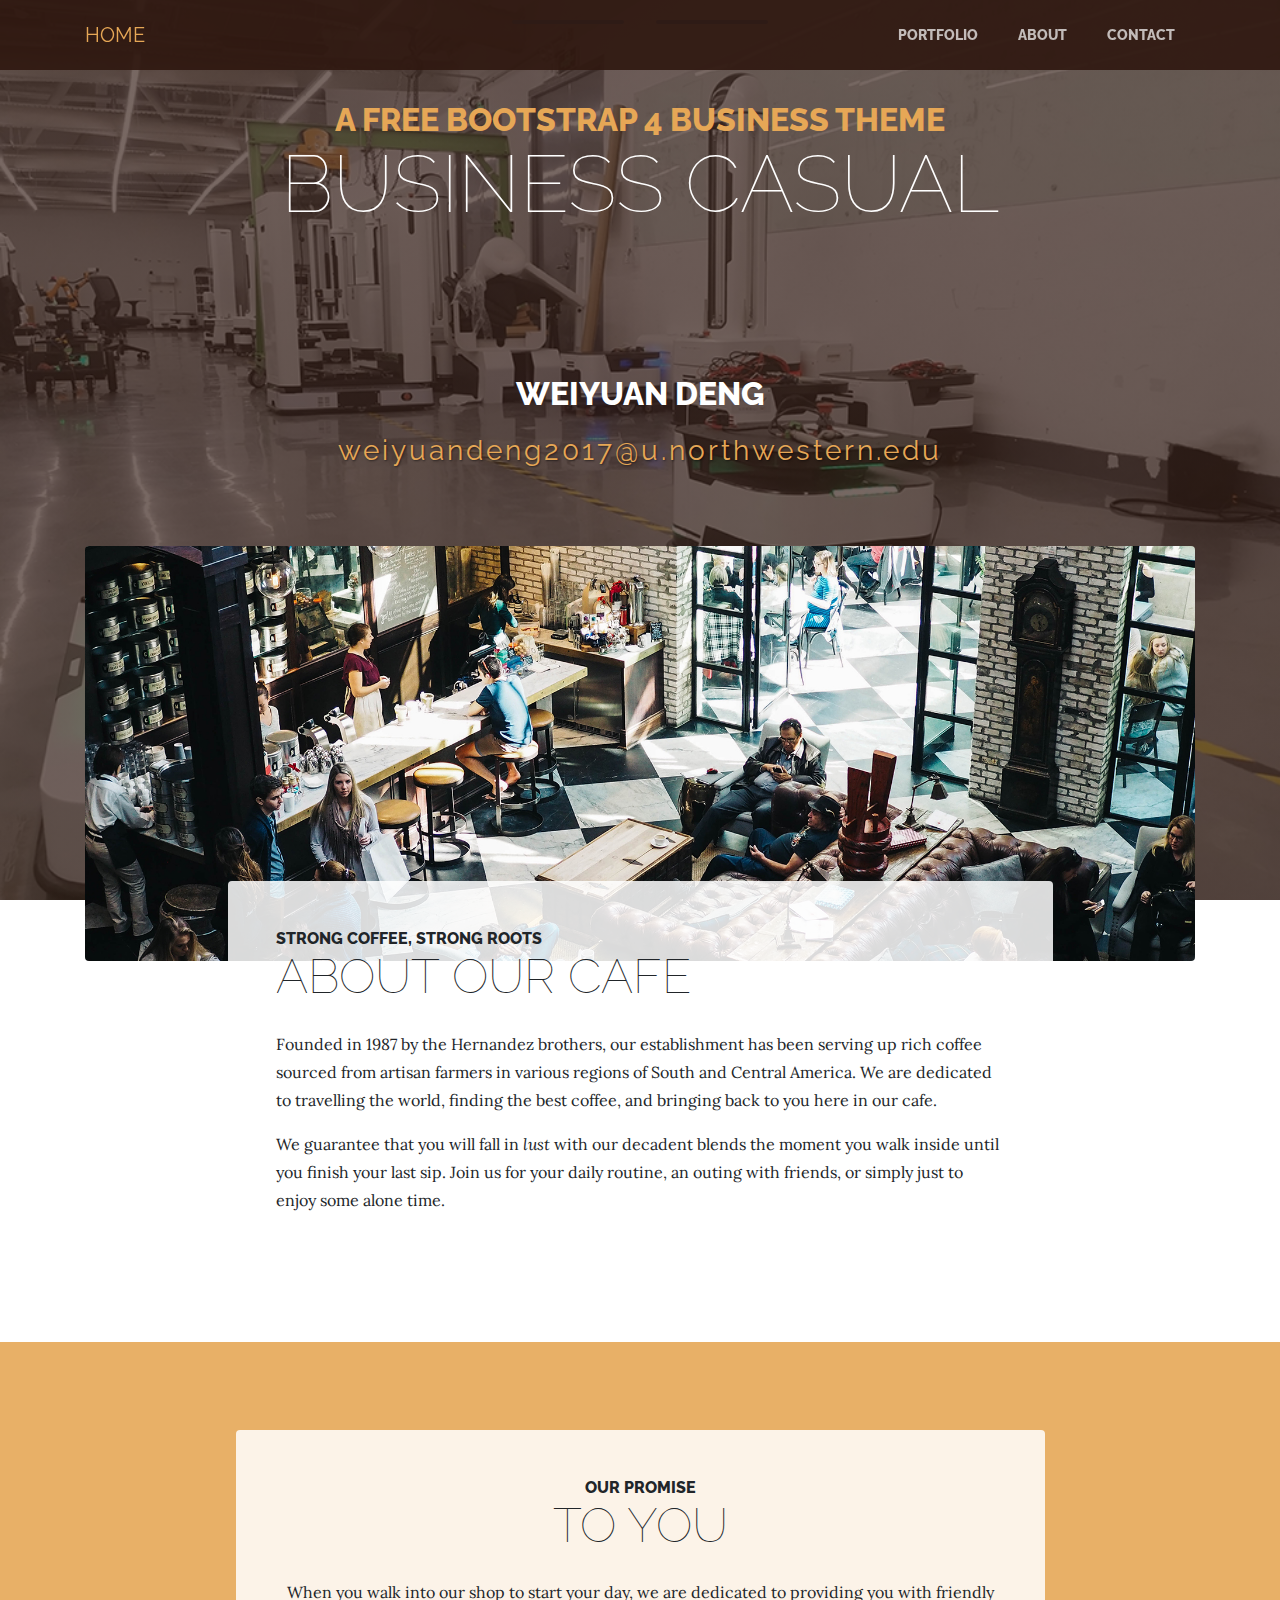
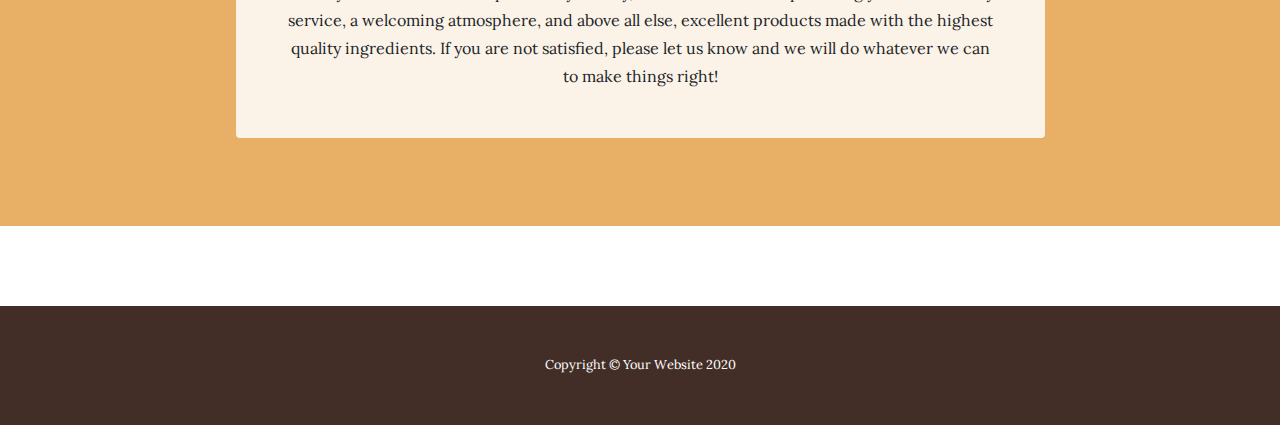
==== about.html @ 6f79a270 "Add portfolio frame" ====
<!DOCTYPE html>
<html lang="en">

<head>

    <meta charset="utf-8">
    <meta name="viewport" content="width=device-width, initial-scale=1, shrink-to-fit=no">
    <meta name="description" content="">
    <meta name="author" content="">

    <title>About Me</title>

    <!-- Bootstrap core CSS -->
    <link href="vendor/bootstrap/css/bootstrap.min.css" rel="stylesheet">

    <!-- Custom fonts for this template -->
    <link
        href="https://fonts.googleapis.com/css?family=Raleway:100,100i,200,200i,300,300i,400,400i,500,500i,600,600i,700,700i,800,800i,900,900i"
        rel="stylesheet">
    <link href="https://fonts.googleapis.com/css?family=Lora:400,400i,700,700i" rel="stylesheet">

    <!-- Custom styles for this template -->
    <link href="css/business-casual.min.css" rel="stylesheet">

</head>

<body>

    <div class="divider-custom">
        <div class="divider-custom-line"></div>
        <!-- <div class="divider-custom-icon text-center text-white"><i class="fas fa-star"></i></div> -->
        <div class="divider-custom-line"></div>
    </div>

    <h1 class="site-heading text-center text-white d-none d-lg-block">
        <span class="site-heading-upper text-primary mb-3">A Free Bootstrap 4 Business Theme</span>
        <span class="site-heading-lower">Business Casual</span>
    </h1>

    <!-- Navigation-->
    <!-- <nav class="navbar navbar-expand-lg text-uppercase" id="mainNav"> -->
    <nav class="navbar navbar-expand-lg text-uppercase fixed-top" id="mainNav">
        <div class="container">
            <a class="navbar-brand js-scroll-trigger" href="index.html">HOME</a>
            <button
                class="navbar-toggler navbar-toggler-right text-uppercase font-weight-bold bg-secondary text-white rounded"
                type="button" data-toggle="collapse" data-target="#navbarResponsive" aria-controls="navbarResponsive"
                aria-expanded="false" aria-label="Toggle navigation">
                Menu
                <i class="fas fa-bars"></i>
            </button>
            <div class="collapse navbar-collapse" id="navbarResponsive">
                <ul class="navbar-nav ml-auto">
                    <li class="nav-item mx-0 mx-lg-1"><a class="nav-link py-3 px-0 px-lg-3 rounded js-scroll-trigger"
                            href="portfolio.html">Portfolio</a></li>
                    <li class="nav-item mx-0 mx-lg-1"><a class="nav-link py-3 px-0 px-lg-3 rounded js-scroll-trigger"
                            href="about.html">About</a></li>
                    <li class="nav-item mx-0 mx-lg-1"><a class="nav-link py-3 px-0 px-lg-3 rounded js-scroll-trigger"
                            href="contact.html">Contact</a></li>
                </ul>
            </div>
        </div>
    </nav>

    <div class="row">
    </div>
    <h1 class="site-heading text-center text-white d-none d-lg-block">
        <span class="site-heading-upper mb-3">Weiyuan DEng</span>
        <span class="address-bar text-primary mb-3">weiyuandeng2017@u.northwestern.edu</span>
    </h1>


    <section class="page-section about-heading">
        <div class="container">
            <img class="img-fluid rounded about-heading-img mb-3 mb-lg-0" src="img/about.jpg" alt="">
            <div class="about-heading-content">
                <div class="row">
                    <div class="col-xl-9 col-lg-10 mx-auto">
                        <div class="bg-faded rounded p-5">
                            <h2 class="section-heading mb-4">
                                <span class="section-heading-upper">Strong Coffee, Strong Roots</span>
                                <span class="section-heading-lower">About Our Cafe</span>
                            </h2>
                            <p>Founded in 1987 by the Hernandez brothers, our establishment has been serving up rich
                                coffee sourced from artisan farmers in various regions of South and Central America. We
                                are dedicated to travelling the world, finding the best coffee, and bringing back to you
                                here in our cafe.</p>
                            <p class="mb-0">We guarantee that you will fall in <em>lust</em> with our decadent blends
                                the moment you walk inside until you finish your last sip. Join us for your daily
                                routine, an outing with friends, or simply just to enjoy some alone time.</p>
                        </div>
                    </div>
                </div>
            </div>
        </div>
    </section>

    <section class="page-section cta">
        <div class="container">
            <div class="row">
                <div class="col-xl-9 mx-auto">
                    <div class="cta-inner text-center rounded">
                        <h2 class="section-heading mb-4">
                            <span class="section-heading-upper">Our Promise</span>
                            <span class="section-heading-lower">To You</span>
                        </h2>
                        <p class="mb-0">When you walk into our shop to start your day, we are dedicated to providing you
                            with friendly service, a welcoming atmosphere, and above all else, excellent products made
                            with the highest quality ingredients. If you are not satisfied, please let us know and we
                            will do whatever we can to make things right!</p>
                    </div>
                </div>
            </div>
        </div>
    </section>

    <footer class="footer text-faded text-center py-5">
        <div class="container">
            <p class="m-0 small">Copyright &copy; Your Website 2020</p>
        </div>
    </footer>

    <!-- Bootstrap core JavaScript -->
    <script src="vendor/jquery/jquery.min.js"></script>
    <script src="vendor/bootstrap/js/bootstrap.bundle.min.js"></script>

</body>

</html>
---- css/business-casual.min.css ----
/*!
 * Start Bootstrap - Business Casual v5.0.10 (https://startbootstrap.com/themes/business-casual)
 * Copyright 2013-2020 Start Bootstrap
 * Licensed under MIT (https://github.com/StartBootstrap/startbootstrap-business-casual/blob/master/LICENSE)
 */
body {
    font-family: Lora;
    background-image: linear-gradient(rgba(47, 23, 15, .65), rgba(47, 23, 15, .65)), url(../img/bgbg.jpg);
    background-attachment: fixed;
    background-position: center;
    background-size: cover
}

h1,
h2,
h3,
h4,
h5,
h6 {
    font-family: Raleway
}

p {
    line-height: 1.75
}

.text-faded {
    color: rgba(255, 255, 255, .3)
}

.site-heading {
    margin-top: 5rem;
    margin-bottom: 5rem;
    text-transform: uppercase;
    line-height: 1;
    font-family: Raleway
}

.site-heading .site-heading-upper {
    display: block;
    font-size: 2rem;
    font-weight: 800
}

.site-heading .site-heading-lower {
    font-size: 5rem;
    font-weight: 100;
    line-height: 4rem
}

.page-section {
    margin-top: 5rem;
    margin-bottom: 5rem
}

.section-heading {
    text-transform: uppercase
}

.section-heading .section-heading-upper {
    display: block;
    font-size: 1rem;
    font-weight: 800
}

.section-heading .section-heading-lower {
    display: block;
    font-size: 3rem;
    font-weight: 100
}

.bg-faded {
    background-color: rgba(255, 255, 255, .85)
}

#mainNav {
    background-color: rgba(47, 23, 15, .9);
    font-family: Raleway
}

#mainNav .navbar-brand {
    color: #e6a756
}

#mainNav .navbar-nav .nav-item .nav-link {
    color: rgba(255, 255, 255, .7);
    font-weight: 800
}

#mainNav .navbar-nav .nav-item.active .nav-link {
    color: #e6a756
}

@media (min-width:992px) {
    #mainNav .navbar-nav .nav-item .nav-link {
        font-size: .9rem
    }

    #mainNav .navbar-nav .nav-item .nav-link:hover {
        color: rgba(255, 255, 255, .4)
    }

    #mainNav .navbar-nav .nav-item.active .nav-link:hover {
        color: #e6a756
    }
}

.btn-xl {
    font-weight: 700;
    font-size: .8rem;
    padding-top: 1.5rem;
    padding-bottom: 1.5rem;
    padding-left: 2rem;
    padding-right: 2rem
}

.intro {
    position: relative
}

@media (min-width:992px) {
    .intro .intro-img {
        width: 75%;
        float: right
    }

    .intro .intro-text {
        left: 0;
        width: 60%;
        margin-top: 3rem;
        position: absolute
    }

    .intro .intro-text .intro-button {
        width: 100%;
        left: 0;
        position: absolute;
        bottom: -2rem
    }
}

@media (min-width:1200px) {
    .intro .intro-text {
        width: 45%
    }
}


.cta-dark {
    padding-top: 5rem;
    padding-bottom: 5rem;
    background-color: rgba(87, 61, 28, 0.9)
}

.cta-dark .cta-inner {
    position: relative;
    padding: 3rem;
    margin: .5rem;
    background-color: rgba(255, 255, 255, .85)
}

.cta-dark .cta-inner:before {
    border-radius: .5rem;
    content: '';
    position: absolute;
    top: -.5rem;
    bottom: -.5rem;
    left: -.5rem;
    right: -.5rem;
    border: .25rem solid rgba(255, 255, 255, .85);
    z-index: -1
}

.cta-lighter {
    padding-top: 5rem;
    padding-bottom: 5rem;
    background-color: rgba(230, 167, 86, .5)
}

.cta-lighter .cta-inner {
    position: relative;
    padding: 3rem;
    margin: .5rem;
    background-color: rgba(255, 255, 255, .5)
}

.cta-lighter .cta-inner:before {
    border-radius: .5rem;
    content: '';
    position: absolute;
    top: -.5rem;
    bottom: -.5rem;
    left: -.5rem;
    right: -.5rem;
    border: .25rem solid rgba(255, 255, 255, .5);
    z-index: -1
}

.cta {
    padding-top: 5rem;
    padding-bottom: 5rem;
    background-color: rgba(230, 167, 86, .9)
}

.cta .cta-inner {
    position: relative;
    padding: 3rem;
    margin: .5rem;
    background-color: rgba(255, 255, 255, .85)
}

.cta .cta-inner:before {
    border-radius: .5rem;
    content: '';
    position: absolute;
    top: -.5rem;
    bottom: -.5rem;
    left: -.5rem;
    right: -.5rem;
    border: .25rem solid rgba(255, 255, 255, .85);
    z-index: -1
}

@media (min-width:992px) {
    .about-heading .about-heading-img {
        position: relative;
        z-index: 0
    }

    .about-heading .about-heading-content {
        margin-top: -5rem;
        position: relative;
        z-index: 1
    }
}

@media (min-width:992px) {
    .product-item .product-item-title {
        position: relative;
        z-index: 1;
        margin-bottom: -3rem
    }

    .product-item .product-item-img {
        position: relative;
        z-index: 0;
        max-width: 60vw
    }

    .product-item .product-item-description {
        position: relative;
        z-index: 1;
        margin-top: -3rem;
        max-width: 50vw
    }
}

.list-hours {
    font-size: .9rem
}

.list-hours .list-hours-item {
    border-bottom: 1px solid rgba(230, 167, 86, .5);
    padding-bottom: .25rem;
    margin-bottom: 1rem;
    font-style: italic
}

.list-hours .list-hours-item.today {
    font-weight: 700;
    color: #e6a756
}

@media (min-width:992px) {
    .list-hours {
        width: 50%;
        font-size: 1.1rem
    }
}

.address strong {
    font-size: 1.2rem
}

.address-bar {
    /* display: inherit; */
    margin: 0;
    padding: 0 0 40px;
    text-align: center;
    text-shadow: 1px 1px 2px rgba(0, 0, 0, 0.5);
    text-transform: lowercase;
    font-size: 0.7em;
    font-weight: 400;
    letter-spacing: 3px;
    color: #fff;
}

.footer {
    padding-top: 5rem;
    padding-bottom: 5rem;
    /* background-color: #2c3e50; */
    color: #fff;
    background-color: rgba(47, 23, 15, .9)
}

.text-primary {
    color: #e6a756 !important
}

.bg-primary {
    background-color: #e6a756 !important
}

.btn {
    box-shadow: 0 3px 3px 0 rgba(33, 37, 41, .1)
}

.btn-primary {
    background-color: #e6a756;
    border-color: #e6a756
}

.btn-primary:active,
.btn-primary:focus,
.btn-primary:hover {
    background-color: #df902a;
    border-color: #df902a
}

.font-weight-light {
    font-weight: 100 !important
}

.divider-custom {
    margin: 1.25rem 0 1.5rem;
    width: 100%;
    display: flex;
    justify-content: center;
    align-items: center;
}

.divider-custom .divider-custom-line {
    width: 100%;
    max-width: 7rem;
    height: 0.25rem;
    background-color: #2c3e50;
    border-radius: 1rem;
    border-color: #2c3e50 !important;
}

.divider-custom .divider-custom-line:first-child {
    margin-right: 1rem;
}

.divider-custom .divider-custom-line:last-child {
    margin-left: 1rem;
}

.divider-custom .divider-custom-icon {
    color: #2c3e50 !important;
    font-size: 2rem;
}

.divider-custom.divider-light .divider-custom-line {
    background-color: #fff;
}

.divider-custom.divider-light .divider-custom-icon {
    color: #fff !important;
}

.portfolio .portfolio-item {
    cursor: pointer;
    position: relative;
    display: block;
    max-width: 25rem;
    border-radius: 0.5rem;
    overflow: hidden;
}

.portfolio .portfolio-item .portfolio-item-caption {
    position: absolute;
    top: 0;
    left: 0;
    transition: all 0.2s ease-in-out;
    opacity: 0;
    background-color: rgba(243, 218, 76, 0.9);
}

.portfolio .portfolio-item .portfolio-item-caption:hover {
    opacity: 1;
}

.portfolio .portfolio-item .portfolio-item-caption .portfolio-item-caption-content {
    font-size: 1.5rem;
}

.portfolio-modal .portfolio-modal-title {
    font-size: 2.25rem;
    line-height: 2rem;
}

@media (min-width: 992px) {
    .portfolio-modal .portfolio-modal-title {
        font-size: 3rem;
        line-height: 2.5rem;
    }
}

.portfolio-modal .close {
    position: absolute;
    z-index: 1;
    right: 1.5rem;
    top: 1rem;
    font-size: 3rem;
    line-height: 3rem;
    color: #1abc9c;
    opacity: 1;
}


.text-white {
    color: #fff !important;
}

/* .text-primary {
    color: #1abc9c !important;
} */

a.text-primary:hover,
a.text-primary:focus {
    color: #117964 !important;
}

.text-secondary {
    color: #2c3e50 !important;
}

a.text-secondary:hover,
a.text-secondary:focus {
    color: #11181f !important;
}

.text-success {
    color: #28a745 !important;
}

a.text-success:hover,
a.text-success:focus {
    color: #19692c !important;
}

.text-info {
    color: #17a2b8 !important;
}

a.text-info:hover,
a.text-info:focus {
    color: #0f6674 !important;
}

.text-warning {
    color: #ffc107 !important;
}

a.text-warning:hover,
a.text-warning:focus {
    color: #ba8b00 !important;
}

.text-danger {
    color: #dc3545 !important;
}

a.text-danger:hover,
a.text-danger:focus {
    color: #a71d2a !important;
}

.text-light {
    color: #f8f9fa !important;
}
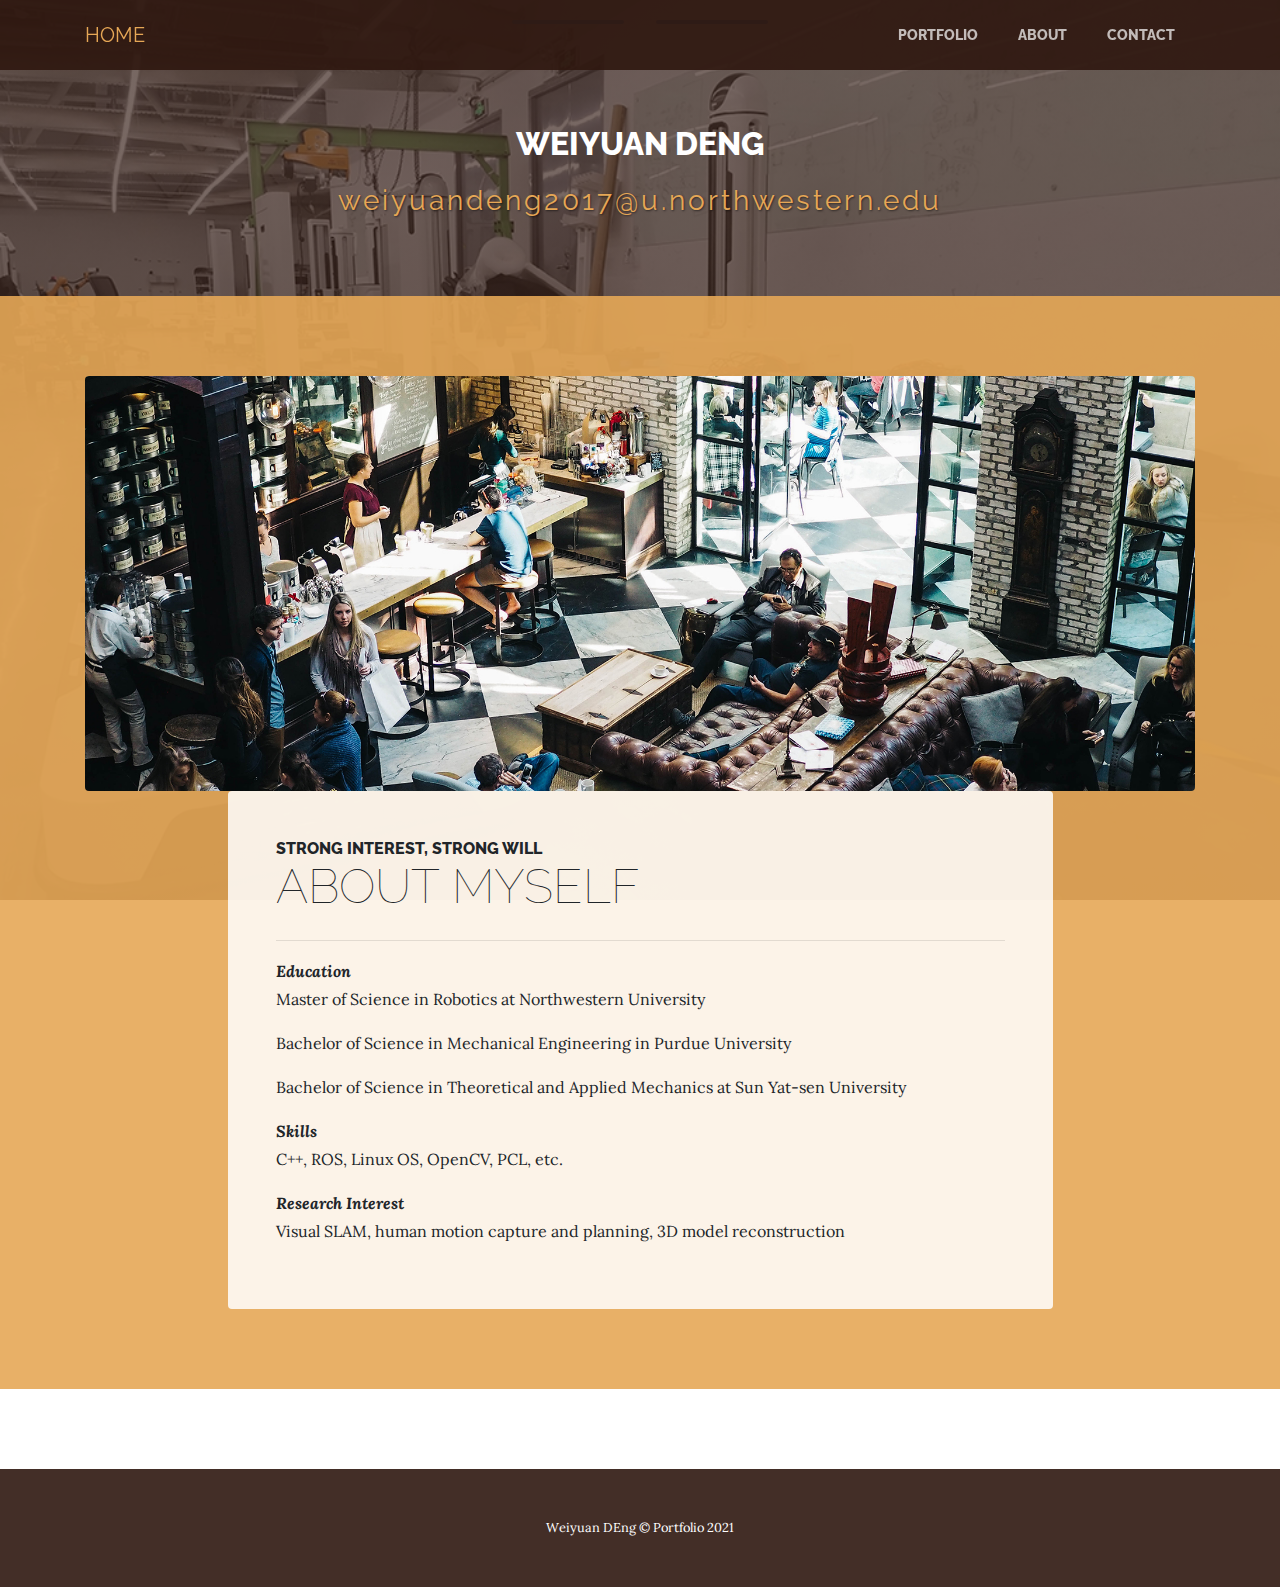
==== commit 0ac57642: "add a brief introduction about my acedemic background" ====
--- a/about.html
+++ b/about.html
@@ -32,11 +32,6 @@
         <div class="divider-custom-line"></div>
     </div>
 
-    <h1 class="site-heading text-center text-white d-none d-lg-block">
-        <span class="site-heading-upper text-primary mb-3">A Free Bootstrap 4 Business Theme</span>
-        <span class="site-heading-lower">Business Casual</span>
-    </h1>
-
     <!-- Navigation-->
     <!-- <nav class="navbar navbar-expand-lg text-uppercase" id="mainNav"> -->
     <nav class="navbar navbar-expand-lg text-uppercase fixed-top" id="mainNav">
@@ -52,7 +47,7 @@
             <div class="collapse navbar-collapse" id="navbarResponsive">
                 <ul class="navbar-nav ml-auto">
                     <li class="nav-item mx-0 mx-lg-1"><a class="nav-link py-3 px-0 px-lg-3 rounded js-scroll-trigger"
-                            href="portfolio.html">Portfolio</a></li>
+                            href="index.html">Portfolio</a></li>
                     <li class="nav-item mx-0 mx-lg-1"><a class="nav-link py-3 px-0 px-lg-3 rounded js-scroll-trigger"
                             href="about.html">About</a></li>
                     <li class="nav-item mx-0 mx-lg-1"><a class="nav-link py-3 px-0 px-lg-3 rounded js-scroll-trigger"
@@ -69,8 +64,7 @@
         <span class="address-bar text-primary mb-3">weiyuandeng2017@u.northwestern.edu</span>
     </h1>
 
-
-    <section class="page-section about-heading">
+    <section class="page-section cta">
         <div class="container">
             <img class="img-fluid rounded about-heading-img mb-3 mb-lg-0" src="img/about.jpg" alt="">
             <div class="about-heading-content">
@@ -78,36 +72,31 @@
                     <div class="col-xl-9 col-lg-10 mx-auto">
                         <div class="bg-faded rounded p-5">
                             <h2 class="section-heading mb-4">
-                                <span class="section-heading-upper">Strong Coffee, Strong Roots</span>
-                                <span class="section-heading-lower">About Our Cafe</span>
+                                <span class="section-heading-upper">Strong Interest, Strong Will</span>
+                                <span class="section-heading-lower">About Myself</span>
                             </h2>
-                            <p>Founded in 1987 by the Hernandez brothers, our establishment has been serving up rich
-                                coffee sourced from artisan farmers in various regions of South and Central America. We
-                                are dedicated to travelling the world, finding the best coffee, and bringing back to you
-                                here in our cafe.</p>
-                            <p class="mb-0">We guarantee that you will fall in <em>lust</em> with our decadent blends
-                                the moment you walk inside until you finish your last sip. Join us for your daily
-                                routine, an outing with friends, or simply just to enjoy some alone time.</p>
+                            <hr>
+                            <!-- hr表示下划线 -->
+                            <p class=" mb-0">
+                                <em><strong>Education</strong></em>
+                                <!-- <span class="section-heading-lower">We're Open</span> -->
+                            </p>
+                            <p>Master of Science in Robotics at Northwestern University</p>
+                            <p>Bachelor of Science in Mechanical Engineering in Purdue University</p>
+                            <p>Bachelor of Science in Theoretical and Applied Mechanics at Sun Yat-sen University</p>
+                            <p class=" mb-0">
+                                <em><strong>Skills</strong></em>
+                                <!-- <span class="section-heading-lower">We're Open</span> -->
+                            </p>
+                            <p>C++, ROS, Linux OS, OpenCV, PCL, etc.</p>
+
+                            <p class=" mb-0">
+                                <em><strong>Research Interest</strong></em>
+                                <!-- <span class="section-heading-lower">We're Open</span> -->
+                            </p>
+                            <p>Visual SLAM, human motion capture and planning, 3D model reconstruction</p>
+
                         </div>
-                    </div>
-                </div>
-            </div>
-        </div>
-    </section>
-
-    <section class="page-section cta">
-        <div class="container">
-            <div class="row">
-                <div class="col-xl-9 mx-auto">
-                    <div class="cta-inner text-center rounded">
-                        <h2 class="section-heading mb-4">
-                            <span class="section-heading-upper">Our Promise</span>
-                            <span class="section-heading-lower">To You</span>
-                        </h2>
-                        <p class="mb-0">When you walk into our shop to start your day, we are dedicated to providing you
-                            with friendly service, a welcoming atmosphere, and above all else, excellent products made
-                            with the highest quality ingredients. If you are not satisfied, please let us know and we
-                            will do whatever we can to make things right!</p>
                     </div>
                 </div>
             </div>
@@ -116,7 +105,7 @@
 
     <footer class="footer text-faded text-center py-5">
         <div class="container">
-            <p class="m-0 small">Copyright &copy; Your Website 2020</p>
+            <p class="m-0 small">Weiyuan DEng &copy; Portfolio 2021</p>
         </div>
     </footer>
 
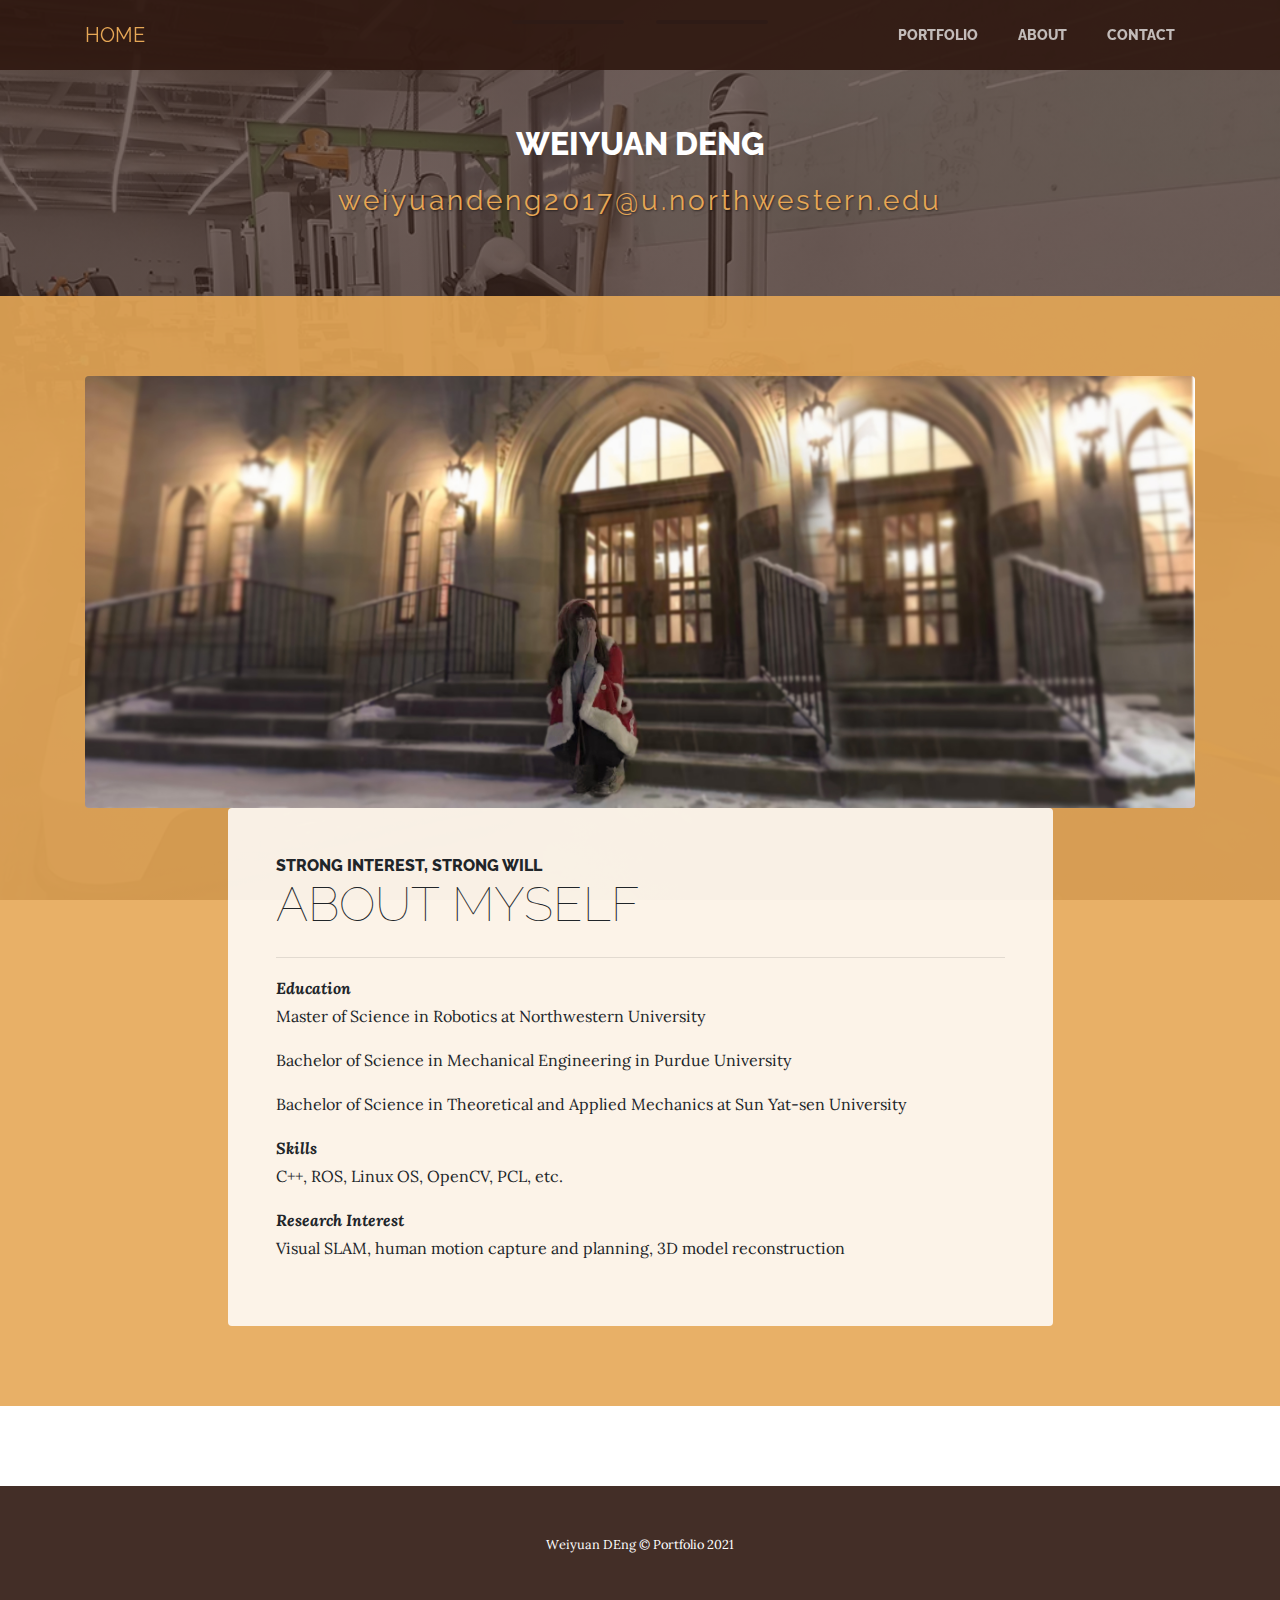
==== commit bb5cd985: "add pic of the AboutMe section" ====
--- a/about.html
+++ b/about.html
@@ -66,7 +66,7 @@
 
     <section class="page-section cta">
         <div class="container">
-            <img class="img-fluid rounded about-heading-img mb-3 mb-lg-0" src="img/about.jpg" alt="">
+            <img class="img-fluid rounded about-heading-img mb-3 mb-lg-0" src="img/aboutMe.jpg" alt="">
             <div class="about-heading-content">
                 <div class="row">
                     <div class="col-xl-9 col-lg-10 mx-auto">
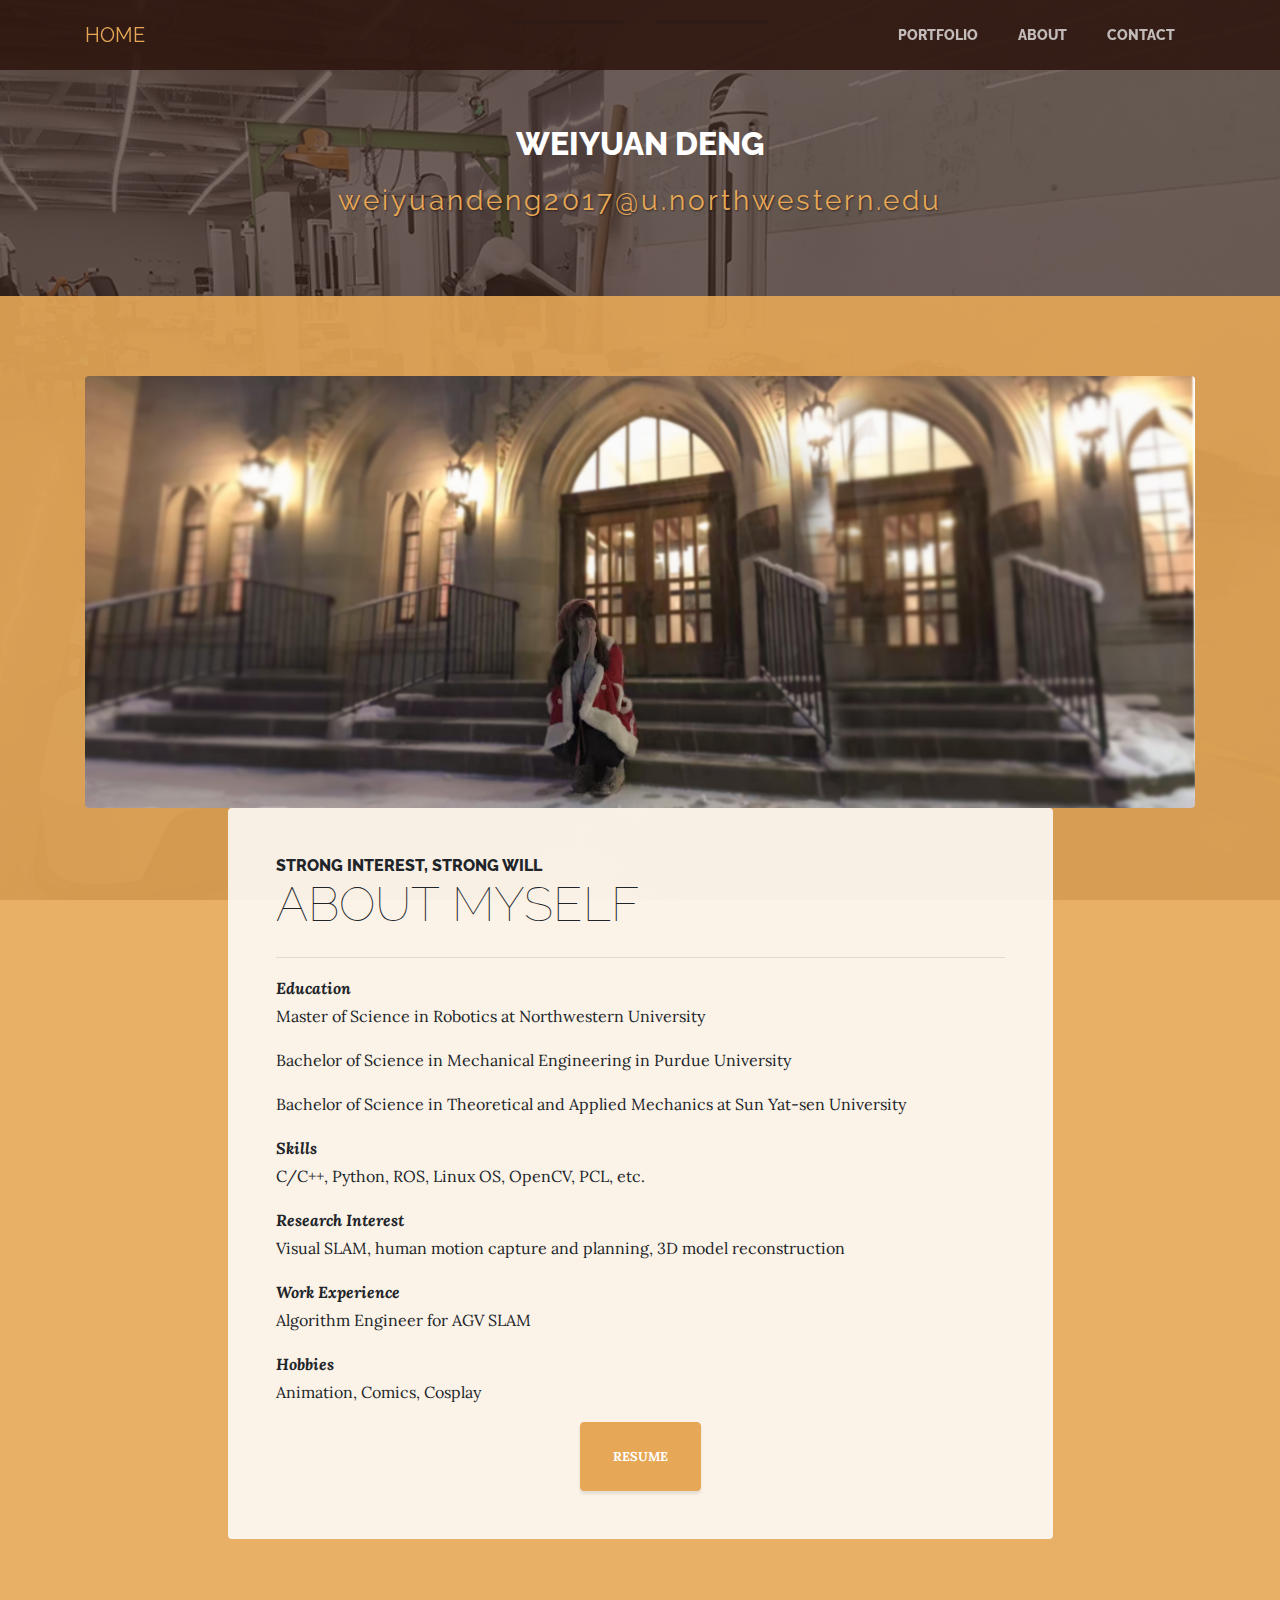
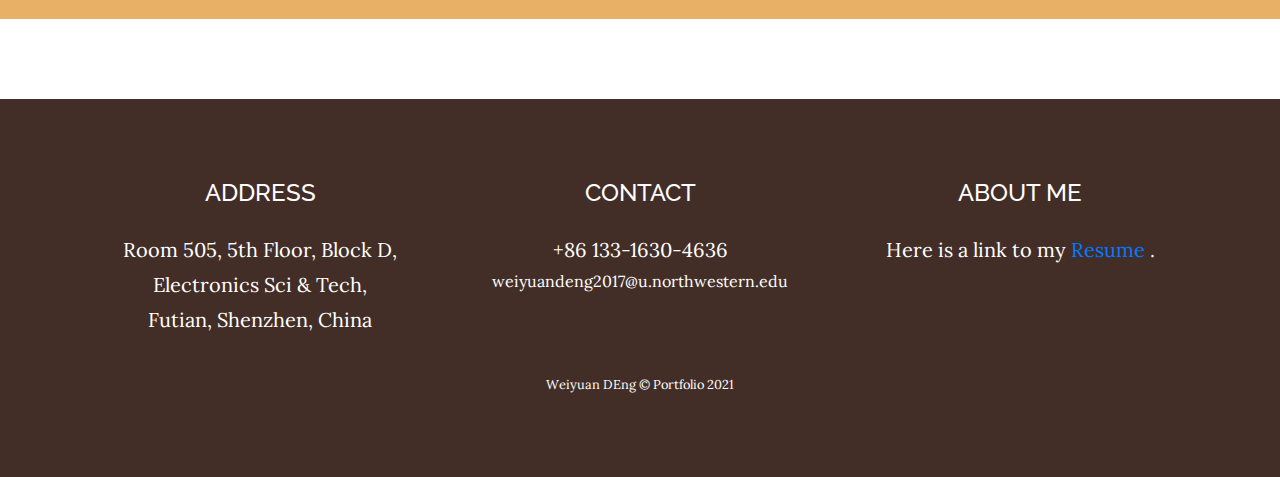
==== commit 8f5d2a31: "add footer" ====
--- a/about.html
+++ b/about.html
@@ -88,14 +88,28 @@
                                 <em><strong>Skills</strong></em>
                                 <!-- <span class="section-heading-lower">We're Open</span> -->
                             </p>
-                            <p>C++, ROS, Linux OS, OpenCV, PCL, etc.</p>
+                            <p>C/C++, Python, ROS, Linux OS, OpenCV, PCL, etc.</p>
 
                             <p class=" mb-0">
                                 <em><strong>Research Interest</strong></em>
                                 <!-- <span class="section-heading-lower">We're Open</span> -->
                             </p>
                             <p>Visual SLAM, human motion capture and planning, 3D model reconstruction</p>
+                            <p class=" mb-0">
+                                <em><strong>Work Experience</strong></em>
+                                <!-- <span class="section-heading-lower">We're Open</span> -->
+                            </p>
+                            <p>Algorithm Engineer for AGV SLAM</p>
 
+                            <p class=" mb-0">
+                                <em><strong>Hobbies</strong></em>
+                                <!-- <span class="section-heading-lower">We're Open</span> -->
+                            </p>
+                            <p>Animation, Comics, Cosplay</p>
+
+                            <div class="intro-button text-center mx-auto">
+                                <a class="btn btn-primary text-center btn-xl" href="cv/CV_WeiyuanDEng.pdf">RESUME</a>
+                            </div>
                         </div>
                     </div>
                 </div>
@@ -103,9 +117,52 @@
         </div>
     </section>
 
-    <footer class="footer text-faded text-center py-5">
+    <!-- Footer-->
+    <footer class="footer text-center">
         <div class="container">
-            <p class="m-0 small">Weiyuan DEng &copy; Portfolio 2021</p>
+            <div class="row">
+                <!-- Footer Location-->
+                <div class="col-lg-4 mb-5 mb-lg-0">
+                    <h4 class="text-uppercase mb-4">Address</h4>
+                    <p class="lead mb-0">
+                        Room 505, 5th Floor, Block D, Electronics Sci & Tech,
+                        <br />
+                        Futian, Shenzhen, China
+                    </p>
+                </div>
+                <!-- Footer Social Icons-->
+                <div class="col-lg-4 mb-5 mb-lg-0">
+                    <h4 class="text-uppercase mb-4">Contact</h4>
+                    <p class="lead mb-0">
+                        +86 133-1630-4636
+                    </p>
+                    <p class=" mb-0">
+                        weiyuandeng2017@u.northwestern.edu
+                    </p>
+                    <!-- <a class="btn btn-outline-light btn-social mx-1" href="#!"><i
+                                class="fab fa-fw fa-facebook-f"></i></a>
+                        <a class="btn btn-outline-light btn-social mx-1" href="#!"><i class="fab fa-fw fa-twitter"></i></a>
+                        <a class="btn btn-outline-light btn-social mx-1" href="#!"><i
+                                class="fab fa-fw fa-linkedin-in"></i></a>
+                        <a class="btn btn-outline-light btn-social mx-1" href="#!"><i class="fab fa-fw fa-dribbble"></i></a> -->
+                </div>
+                <!-- Footer About Text-->
+                <div class="col-lg-4">
+                    <h4 class="text-uppercase mb-4">About Me</h4>
+                    <p class="lead mb-0">
+                        Here is a link to my
+                        <a href="cv/CV_WeiyuanDEng.pdf">Resume</a>
+                        .
+                    </p>
+                </div>
+                <div class="container">
+                    <pre>
+                        </pre>
+                </div>
+                <div class="container">
+                    <p class="mb-3 mb-lg-0 small">Weiyuan DEng &copy; Portfolio 2021</p>
+                </div>
+            </div>
         </div>
     </footer>
 
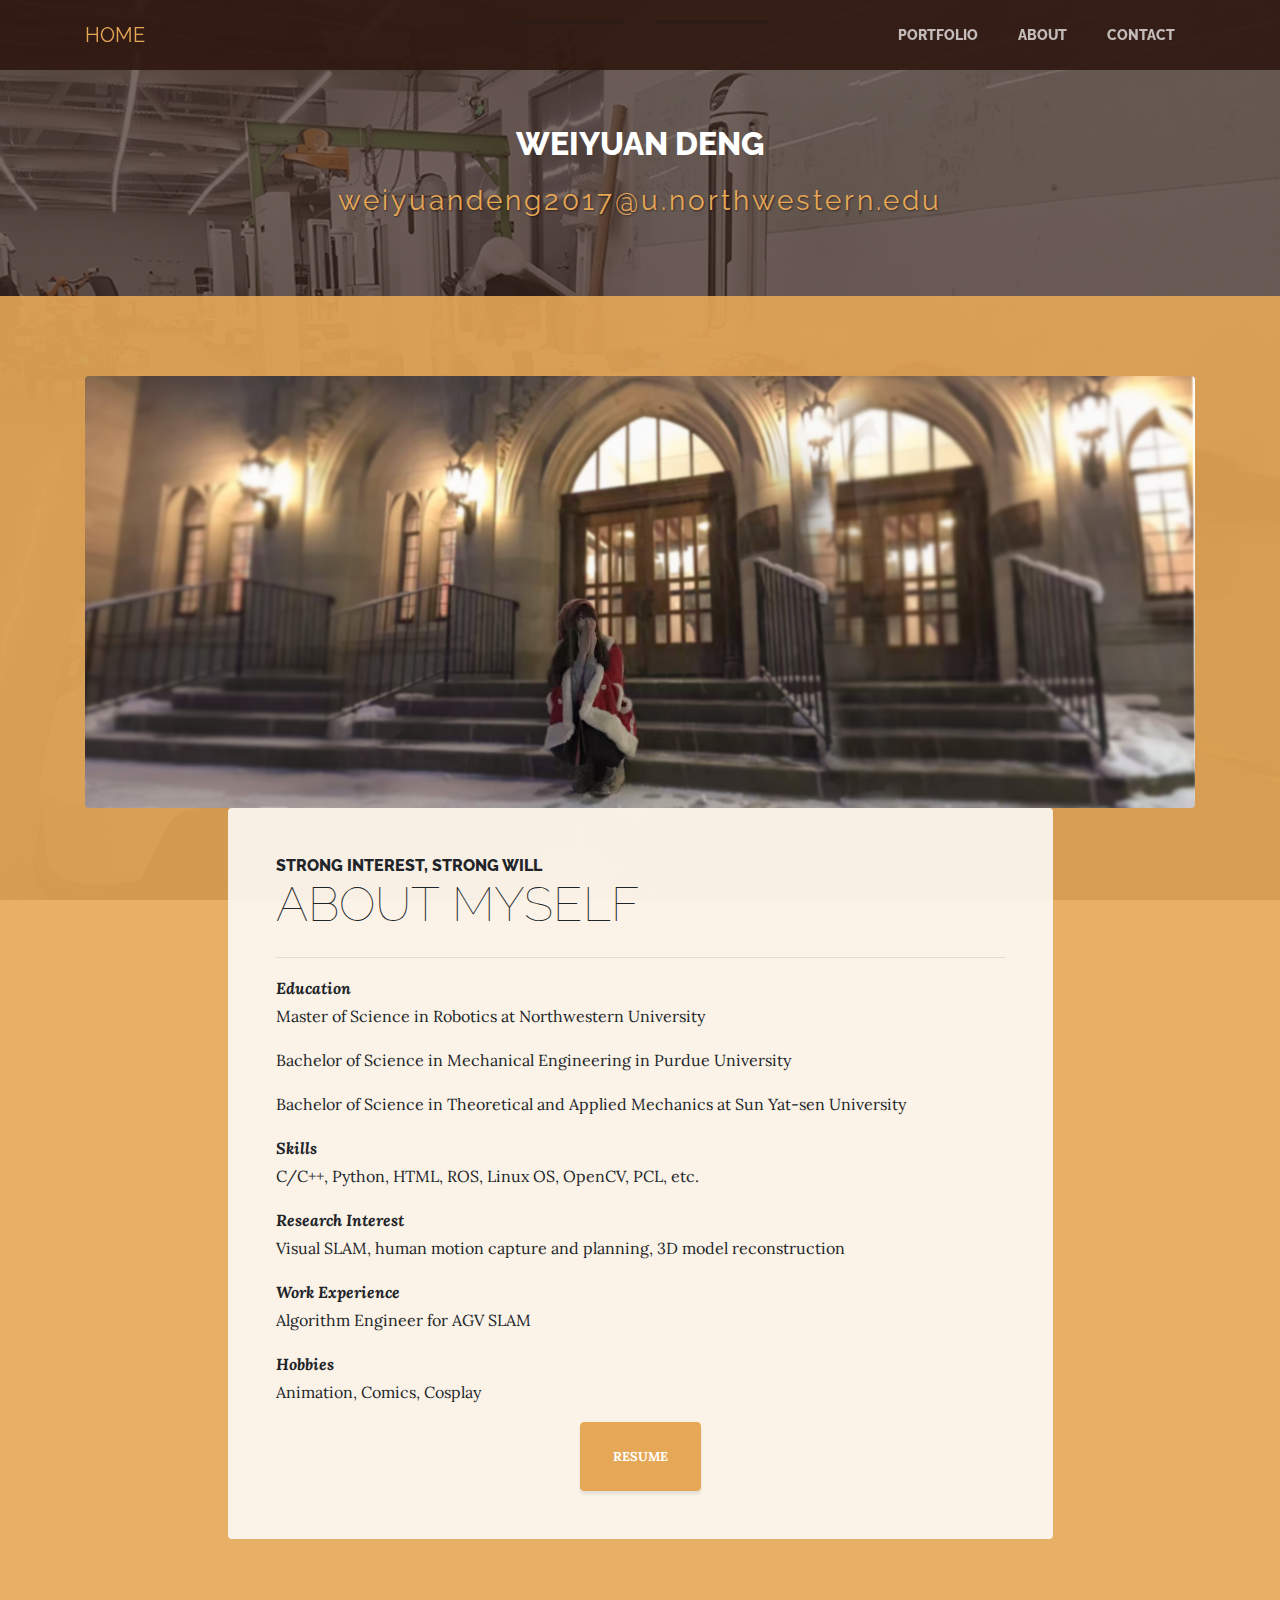
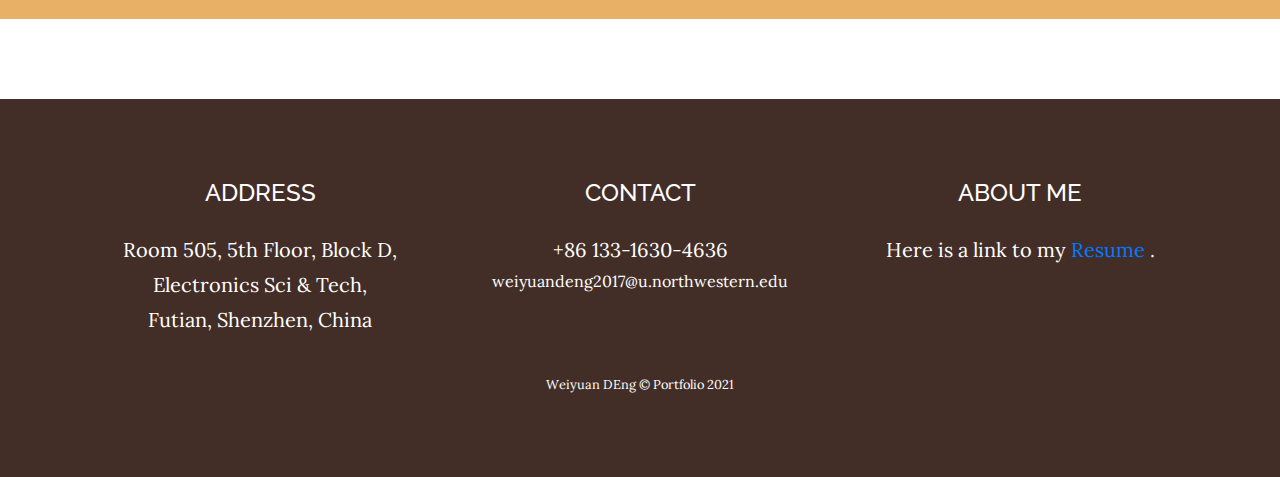
==== commit 2a658d6c: "update README.md file" ====
--- a/about.html
+++ b/about.html
@@ -88,7 +88,7 @@
                                 <em><strong>Skills</strong></em>
                                 <!-- <span class="section-heading-lower">We're Open</span> -->
                             </p>
-                            <p>C/C++, Python, ROS, Linux OS, OpenCV, PCL, etc.</p>
+                            <p>C/C++, Python, HTML, ROS, Linux OS, OpenCV, PCL, etc.</p>
 
                             <p class=" mb-0">
                                 <em><strong>Research Interest</strong></em>
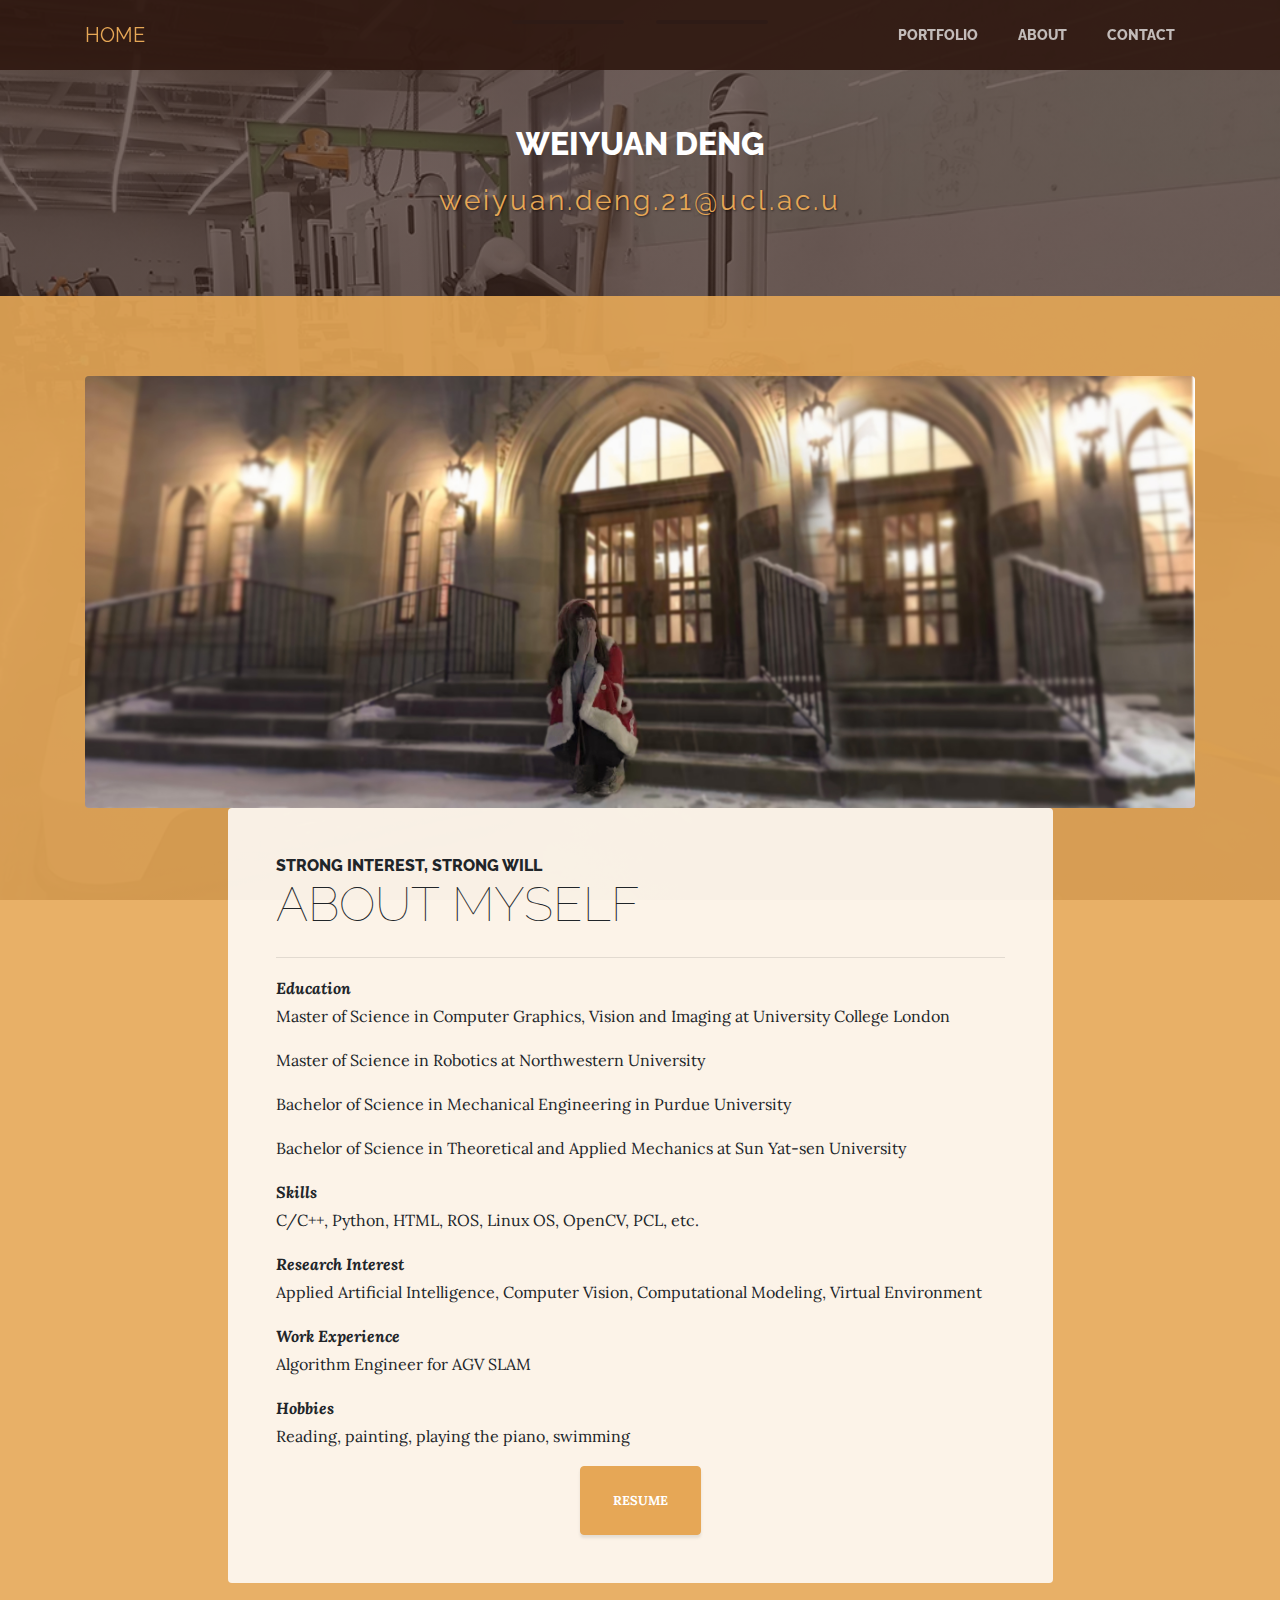
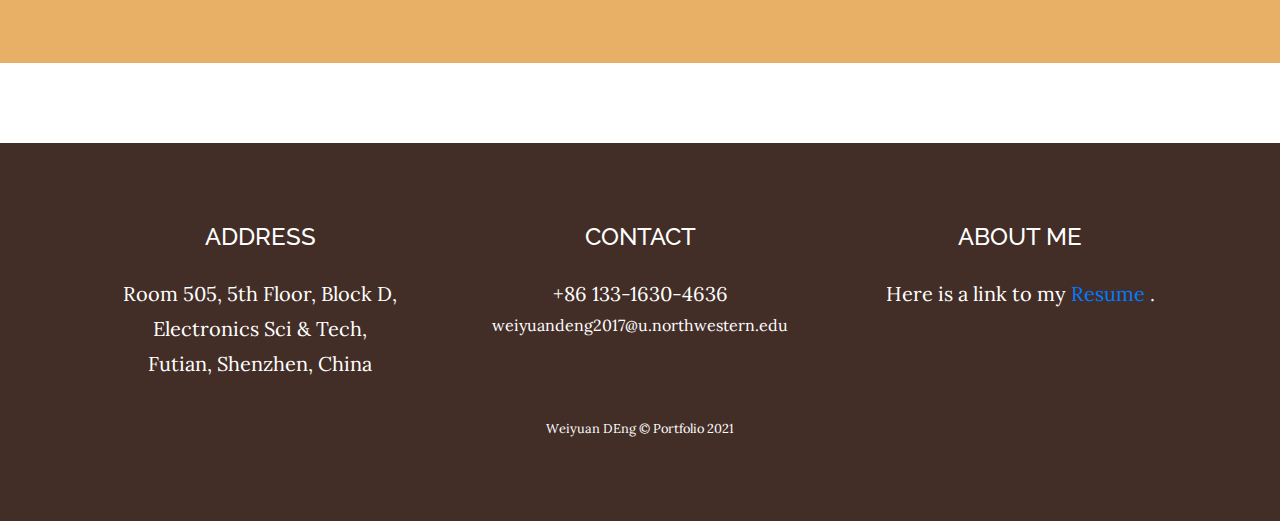
==== commit 4171d2cf: "update my portfolio" ====
--- a/about.html
+++ b/about.html
@@ -60,8 +60,8 @@
     <div class="row">
     </div>
     <h1 class="site-heading text-center text-white d-none d-lg-block">
-        <span class="site-heading-upper mb-3">Weiyuan DEng</span>
-        <span class="address-bar text-primary mb-3">weiyuandeng2017@u.northwestern.edu</span>
+        <span class="site-heading-upper mb-3">Weiyuan Deng</span>
+        <span class="address-bar text-primary mb-3">weiyuan.deng.21@ucl.ac.u</span>
     </h1>
 
     <section class="page-section cta">
@@ -81,6 +81,7 @@
                                 <em><strong>Education</strong></em>
                                 <!-- <span class="section-heading-lower">We're Open</span> -->
                             </p>
+                            <p>Master of Science in Computer Graphics, Vision and Imaging at University College London</p>
                             <p>Master of Science in Robotics at Northwestern University</p>
                             <p>Bachelor of Science in Mechanical Engineering in Purdue University</p>
                             <p>Bachelor of Science in Theoretical and Applied Mechanics at Sun Yat-sen University</p>
@@ -94,7 +95,7 @@
                                 <em><strong>Research Interest</strong></em>
                                 <!-- <span class="section-heading-lower">We're Open</span> -->
                             </p>
-                            <p>Visual SLAM, human motion capture and planning, 3D model reconstruction</p>
+                            <p>Applied Artificial Intelligence, Computer Vision, Computational Modeling, Virtual Environment</p>
                             <p class=" mb-0">
                                 <em><strong>Work Experience</strong></em>
                                 <!-- <span class="section-heading-lower">We're Open</span> -->
@@ -105,7 +106,7 @@
                                 <em><strong>Hobbies</strong></em>
                                 <!-- <span class="section-heading-lower">We're Open</span> -->
                             </p>
-                            <p>Animation, Comics, Cosplay</p>
+                            <p>Reading, painting, playing the piano, swimming</p>
 
                             <div class="intro-button text-center mx-auto">
                                 <a class="btn btn-primary text-center btn-xl" href="cv/CV_WeiyuanDEng.pdf">RESUME</a>
--- a/css/business-casual.min.css
+++ b/css/business-casual.min.css
@@ -402,7 +402,7 @@
 
 @media (min-width: 992px) {
     .portfolio-modal .portfolio-modal-title {
-        font-size: 3rem;
+        font-size: 2rem;
         line-height: 2.5rem;
     }
 }
